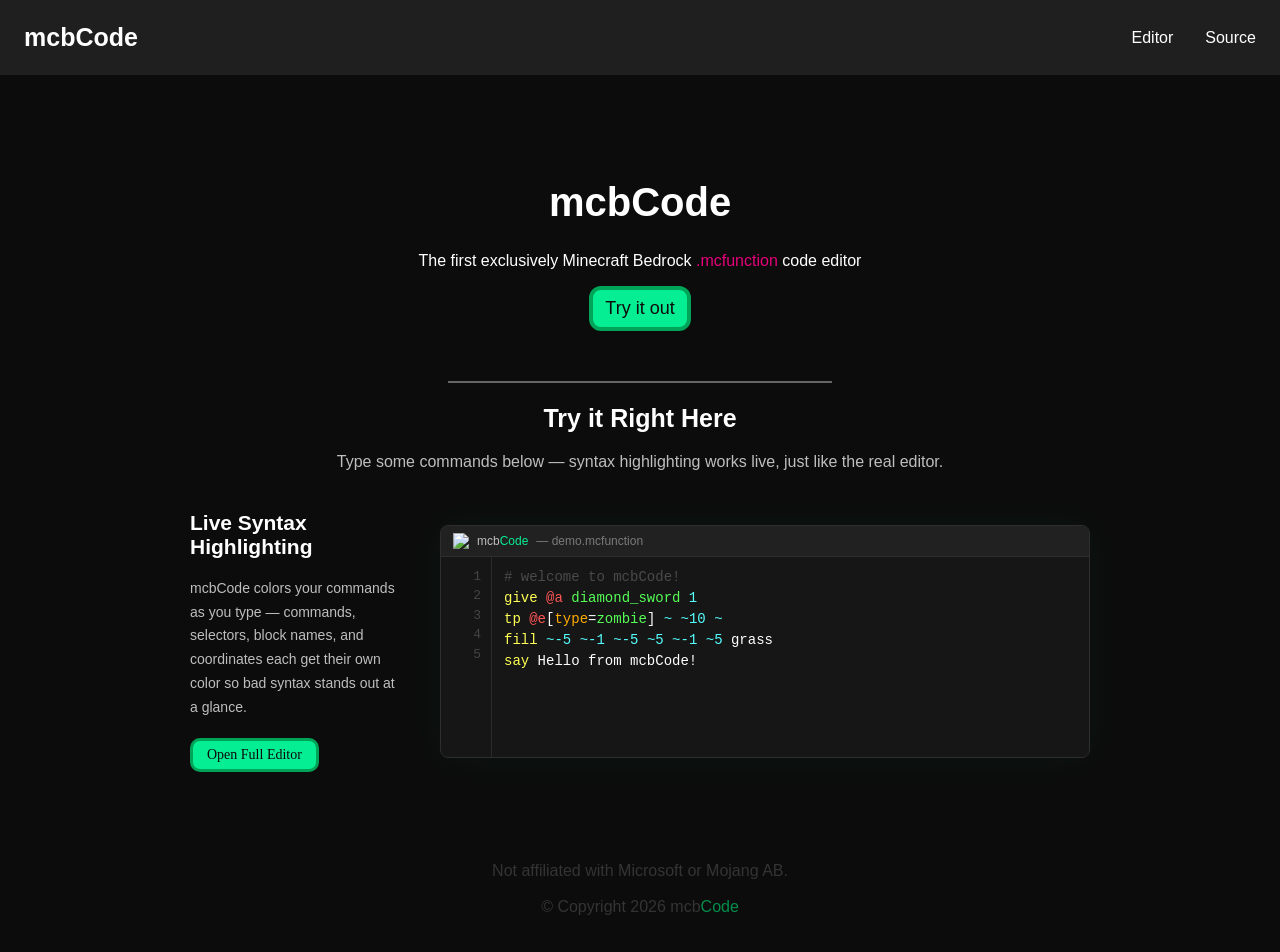
==== index.html @ 5b906f79 "Update index.html" ====
<!doctype html>
<html lang="en">
<head>

<meta name="google-adsense-account" content="ca-pub-2825557346768110">
<meta property="og:type" content="website">
<meta property="og:url" content="https://mcbcode.com">
<meta property="og:title" content="mcbCode">
<meta property="og:description" content="First MCFunction Code Editor for Minecraft Bedrock Edition">
<meta property="og:image" content="https://mcbcode.com/theme/favicon.png">
<meta property="og:image:width" content="64">
<meta property="og:image:height" content="64">
<meta property="og:site_name" content="mcbCode">
<meta name="keywords" content="minecraft bedrock mcfunction code editor minecraft bedrock">
<meta name="description" content="First MCFunction Code Editor for Minecraft Bedrock Edition">
<meta name="robots" content="index, follow">

  <link rel="icon" href="https://mcbcode.com/theme/favicon.png">
  <link rel="stylesheet" href="https://mcbcode.com/theme/site.css">
  <meta charset="utf-8" />
  <meta name="viewport" content="width=device-width,initial-scale=1" />
  <title>mcbCode</title>
  <style>
    html,body{
      min-height:100%;
      margin:0;
      font-family:'mcfont', sans-serif;
      background:#0c0c0c;
      font-weight: 0;
      color:#bebebe;
      justify-content: center;
      margin: auto;
      text-align: center;
    }

    h1{
      font-family: "mcfontb", sans-serif;
      font-size: 40px;
      margin-top: 20vh;
      color: #ffffff;
      text-align: center;
    }

    h2 {
     font-size: 25px;
     color: #ffffff;
    }

    a {
        text-decoration: none;
        color: #ffffff;
        transition: color 0.2s ease-in-out;
    }

    a:hover {
        text-decoration: none;
        color: #05ee93;
    }

  .mcbc {
    position: fixed;
    left: 5px;
    top: 10px;
    height: 50px;
    max-width: 50px;
  }

  c {
      color: #e7007b;
  }

  button {
      text-align: center;
      background-color: #313131;
      border: none;
      font-size: 18px;
      border-radius: 12px;
      padding: 8px 12px;
      color: #ffffff;
      transition: color 0.2s ease-in-out;
      cursor: pointer;
  }

  button:hover {
      color: #05ee93;
  }

  #tryitout {
      color: #0c0c0c;
      background-color: #05ee93;
      box-shadow: 0 0 20px 10px #05ee934;
      transition: color 0.2s ease-in-out, background-color 0.2s ease-in-out;
      border: 4px solid #00a459;
  }

  #tryitout:hover {
      color: #ffffff;
      background-color: #00a95c;
  }

  .navi {
      position: fixed;
      top: 0;
      left: 0;
      right: 0;
      height: 75px;
      background-color: rgba(45, 45, 45, 0.6);
      backdrop-filter: blur(6px);
      display: flex;
      align-items: center;
      justify-content: space-between;
      box-sizing: border-box;
      padding: 0 24px;
      z-index: 100;
  }

  .navi-brand h2 {
      margin: 0;
  }

  .quick-links {
      display: flex;
      gap: 32px;
      align-items: center;
  }

  .divider {
      border-top: 2px solid #bebebe;
      max-width: 30%;
      opacity: 0.5;
      margin: auto;
      margin-top: 50px;
  }

  footer { color: #343434; }
  footer g { color: #008e4c; }

  /* demo editor */
  .demo-section {
      display: flex;
      align-items: center;
      gap: 40px;
      max-width: 900px;
      margin: 40px auto 0 auto;
      padding: 0 20px;
      text-align: left;
  }

  .demo-desc {
      flex: 0 0 210px;
      color: #bebebe;
  }

  .demo-desc h2 {
      margin-top: 0;
      font-size: 21px;
  }

  .demo-desc p {
      font-size: 14px;
      line-height: 1.7;
      margin: 10px 0 18px 0;
  }

  .demo-open-link {
      display: inline-block;
      color: #0c0c0c;
      background-color: #05ee93;
      border: 3px solid #00a459;
      border-radius: 10px;
      padding: 6px 14px;
      font-size: 14px;
      font-family: mcfont;
      transition: background-color 0.2s ease, color 0.2s ease;
  }

  .demo-open-link:hover {
      background-color: #00a95c;
      color: #ffffff;
  }

  .demo-editor-shell {
      flex: 1;
      background-color: #1a1a1a;
      border: 1px solid #2e2e2e;
      border-radius: 8px;
      overflow: hidden;
      box-shadow: 0 0 40px rgba(5, 238, 147, 0.05);
      min-width: 0;
  }

  .demo-editor-topbar {
      background-color: #212121;
      display: flex;
      align-items: center;
      gap: 8px;
      padding: 7px 12px;
      border-bottom: 1px solid #2e2e2e;
      user-select: none;
      font-size: 12px;
      color: #7a7a7a;
  }

  .demo-editor-topbar img {
      width: 16px;
      height: 16px;
  }

  .demo-editor-body {
      display: flex;
      height: 200px;
      overflow: hidden;
  }

  .demo-line-numbers {
      background-color: #161616;
      padding: 10px 10px 10px 12px;
      text-align: right;
      color: #444;
      font-size: 13px;
      line-height: 1.5;
      user-select: none;
      border-right: 1px solid #2a2a2a;
      min-width: 28px;
      overflow: hidden;
      white-space: pre;
      font-family: monospace;
  }

  .demo-code-wrap {
      position: relative;
      flex: 1;
      overflow: hidden;
  }

  .demo-highlight {
      position: absolute;
      top: 0; left: 0;
      width: 100%; height: 100%;
      padding: 10px 12px;
      box-sizing: border-box;
      white-space: pre;
      overflow: auto;
      pointer-events: none;
      color: #ffffff;
      background-color: #161616;
      font-family: monospace;
      font-size: 14px;
      line-height: 1.5;
  }

  .demo-textarea {
      position: absolute;
      top: 0; left: 0;
      width: 100%; height: 100%;
      padding: 10px 12px;
      box-sizing: border-box;
      background: transparent;
      color: transparent;
      caret-color: #05ee93;
      border: none;
      outline: none;
      resize: none;
      font-family: monospace;
      font-size: 14px;
      line-height: 1.5;
      white-space: pre;
      word-wrap: normal;
      tab-size: 4;
      overflow: auto;
      z-index: 2;
  }

  .hl-cmd     { color: #ffff55; }
  .hl-sel     { color: #ff5555; }
  .hl-block   { color: #55ff55; }
  .hl-coord   { color: #55ffff; }
  .hl-key     { color: #ffaa00; }
  .hl-comment { color: #4a4a4a; }

  @media (max-width: 650px) {
      .demo-section { flex-direction: column; }
      .demo-desc { flex: unset; text-align: center; }
  }
  </style>
</head>
<body>

  <div class="navi">
      <div class="navi-brand"><h2>mcb<g>Code</g></h2></div>
      <div class="quick-links">
          <a href="https://mcbcode.com/editor">Editor</a>
          <a href="https://github.com/xyztoast/mcfunction">Source</a>
      </div>
  </div>

  <h1>mcb<g>Code</g></h1>
  <p style="color: #fff;">The <g>first</g> exclusively Minecraft Bedrock <c>.mcfunction</c> code editor</p>
  <div style="user-select: none;">
      <div class="top-navi">
          <a href="https://mcbcode.com/editor"><button id="tryitout">Try it out</button></a>
      </div>
  </div>

  <div class="divider"></div>
  <h2>Try it <g>Right Here</g></h2>
  <p>Type some commands below — syntax highlighting works live, just like the real editor.</p>

  <div class="demo-section">

      <div class="demo-desc">
          <h2>Live <g>Syntax Highlighting</g></h2>
          <p>mcbCode colors your commands as you type — commands, selectors, block names, and coordinates each get their own color so bad syntax stands out at a glance.</p>
          <a class="demo-open-link" href="https://mcbcode.com/editor">Open Full Editor</a>
      </div>

      <div class="demo-editor-shell">
          <div class="demo-editor-topbar">
              <img src="https://mcbcode.com/theme/favicon.png" alt="mcbCode">
              <span style="color:#bebebe;">mcb<span style="color:#05ee93">Code</span></span>
              <span>— demo.mcfunction</span>
          </div>
          <div class="demo-editor-body">
              <div class="demo-line-numbers" id="demoLineNums">1</div>
              <div class="demo-code-wrap">
                  <div class="demo-highlight" id="demoHighlight"></div>
                  <textarea
                      class="demo-textarea"
                      id="demoArea"
                      spellcheck="false"
                      placeholder="# type your commands here..."
                  ># welcome to mcbCode!
give @a diamond_sword 1
tp @e[type=zombie] ~ ~10 ~
fill ~-5 ~-1 ~-5 ~5 ~-1 ~5 grass
say Hello from mcbCode!</textarea>
              </div>
          </div>
      </div>

  </div>

  <script>
  (function() {
      const area      = document.getElementById('demoArea');
      const highlight = document.getElementById('demoHighlight');
      const lineNums  = document.getElementById('demoLineNums');

      function highlightMCF(text) {
          return text.split('\n').map(line => {
              let s = line
                  .replace(/&/g, '&amp;')
                  .replace(/</g, '&lt;')
                  .replace(/>/g, '&gt;');

              if (/^\s*#/.test(s)) {
                  return '<span class="hl-comment">' + s + '</span>';
              }

              // selectors with optional brackets
              s = s.replace(/(@[asepAr])(\[([^\]]*)\])?/g, function(match, sel, bracket, inner) {
                  if (!bracket) return '<span class="hl-sel">' + sel + '</span>';
                  let inside = inner.replace(/(\w+)(=)([^,\]]+)/g,
                      '<span class="hl-key">$1</span>$2<span class="hl-block">$3</span>');
                  return '<span class="hl-sel">' + sel + '</span>[' + inside + ']';
              });

              // relative coords and plain numbers
              s = s.replace(/(~-?\d*\.?\d*|(?<!\w)-?\d+\.?\d*(?!\w))/g,
                  '<span class="hl-coord">$1</span>');

              // snake_case block/item names
              s = s.replace(/\b([a-z][a-z0-9]*(?:_[a-z0-9]+)+)\b/g,
                  '<span class="hl-block">$1</span>');

              // known commands at start of line
              const cmds = ['give','tp','teleport','fill','say','tellraw','title',
                  'effect','summon','kill','clear','gamemode','gamerule','weather',
                  'time','scoreboard','tag','execute','function','setblock',
                  'replaceitem','playsound','stopsound','particle','structure',
                  'loot','locate','playanimation','ride','camerashake',
                  'inputpermission','damage','dialogue'];
              s = s.replace(
                  new RegExp('^(\\s*)(' + cmds.join('|') + ')\\b'),
                  '$1<span class="hl-cmd">$2</span>'
              );

              return s;
          }).join('\n');
      }

      function updateLineNums(text) {
          const count = text.split('\n').length;
          let out = '';
          for (let i = 1; i <= count; i++) out += i + '\n';
          lineNums.textContent = out;
      }

      function syncScroll() {
          highlight.scrollTop  = area.scrollTop;
          highlight.scrollLeft = area.scrollLeft;
          lineNums.scrollTop   = area.scrollTop;
      }

      function updateAll() {
          highlight.innerHTML = highlightMCF(area.value);
          updateLineNums(area.value);
          syncScroll();
      }

      area.addEventListener('input', updateAll);
      area.addEventListener('scroll', syncScroll);

      area.addEventListener('keydown', function(e) {
          if (e.key === 'Tab') {
              e.preventDefault();
              const s = area.selectionStart;
              const end = area.selectionEnd;
              area.value = area.value.substring(0, s) + '    ' + area.value.substring(end);
              area.selectionStart = area.selectionEnd = s + 4;
              updateAll();
          }
      });

      updateAll();
  })();
  </script>

  <br><br><br><br><br>

  <footer>Not affiliated with Microsoft or Mojang AB.<br><br>
  © Copyright 2026 mcb<g>Code</g></footer>
  <br><br>

  <script data-goatcounter="https://mcbcode.goatcounter.com/count"
          async src="//gc.zgo.at/count.js"></script>
</body>
</html>
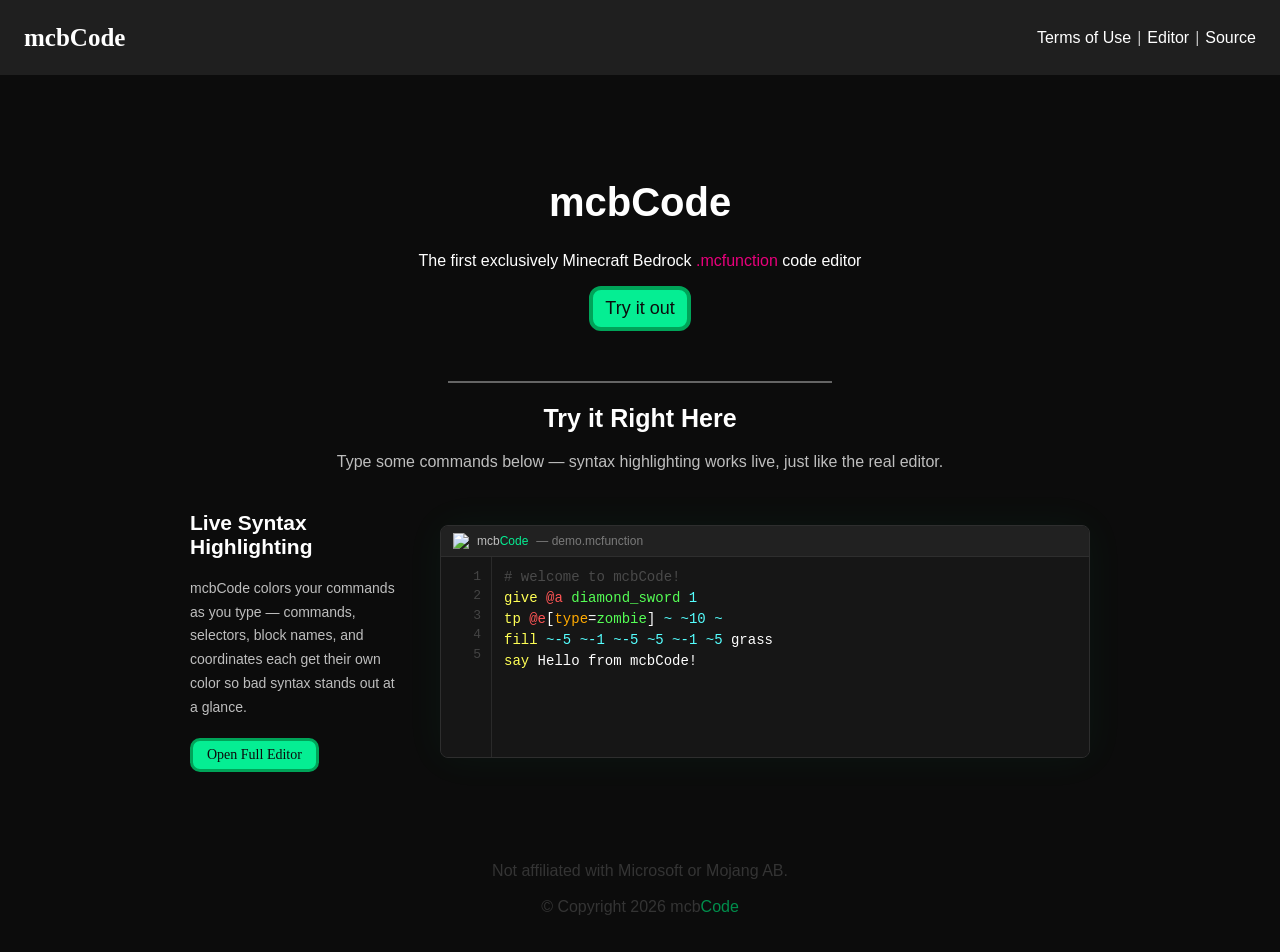
==== commit 13c31a57: "Update index.html" ====
--- a/index.html
+++ b/index.html
@@ -120,8 +120,8 @@
 
   .quick-links {
       display: flex;
-      gap: 32px;
       align-items: center;
+      gap: 6px;
   }
 
   .divider {
@@ -287,9 +287,10 @@
 <body>
 
   <div class="navi">
-      <div class="navi-brand"><h2>mcb<g>Code</g></h2></div>
+      <div class="navi-brand"><h2><ee style="color: #fff; font-family: mcfontb;">mcb</aa><g>Code</g></h2></div>
       <div class="quick-links">
-          <a href="https://mcbcode.com/editor">Editor</a>
+          <a href="https://mcbcode.com">Terms of Use</a> |
+          <a href="https://mcbcode.com/editor">Editor</a> |
           <a href="https://github.com/xyztoast/mcfunction">Source</a>
       </div>
   </div>
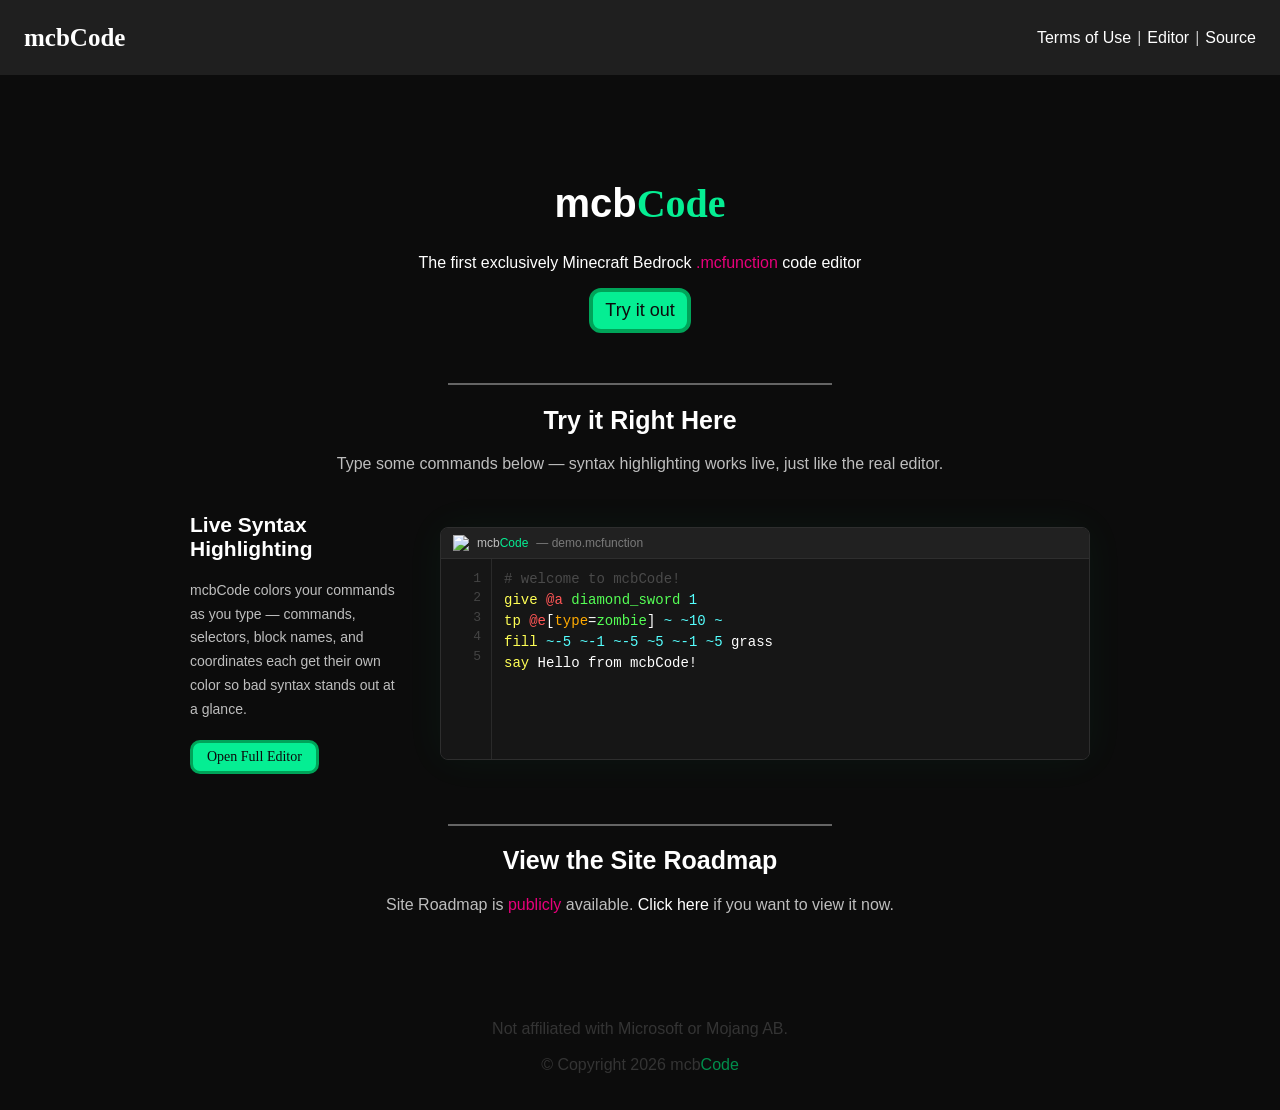
==== commit cb1fbb15: "Update index.html" ====
--- a/index.html
+++ b/index.html
@@ -6,10 +6,8 @@
 <meta property="og:type" content="website">
 <meta property="og:url" content="https://mcbcode.com">
 <meta property="og:title" content="mcbCode">
-<meta property="og:description" content="First MCFunction Code Editor for Minecraft Bedrock Edition">
+<meta property="og:description" content="MCFunction Code Editor for Minecraft Bedrock Edition">
 <meta property="og:image" content="https://mcbcode.com/theme/favicon.png">
-<meta property="og:image:width" content="64">
-<meta property="og:image:height" content="64">
 <meta property="og:site_name" content="mcbCode">
 <meta name="keywords" content="minecraft bedrock mcfunction code editor minecraft bedrock">
 <meta name="description" content="First MCFunction Code Editor for Minecraft Bedrock Edition">
@@ -282,6 +280,12 @@
       .demo-section { flex-direction: column; }
       .demo-desc { flex: unset; text-align: center; }
   }
+
+  .h1thing {
+    color: #05ee93;
+    font-family: mcfontb;
+    font-weight: 0;
+  }
   </style>
 </head>
 <body>
@@ -289,13 +293,13 @@
   <div class="navi">
       <div class="navi-brand"><h2><ee style="color: #fff; font-family: mcfontb;">mcb</aa><g>Code</g></h2></div>
       <div class="quick-links">
-          <a href="https://mcbcode.com">Terms of Use</a> |
+          <a href="https://mcbcode.com/terms-of-use">Terms of Use</a> |
           <a href="https://mcbcode.com/editor">Editor</a> |
           <a href="https://github.com/xyztoast/mcfunction">Source</a>
       </div>
   </div>
 
-  <h1>mcb<g>Code</g></h1>
+  <h1>mcb<span class="h1thing">Code</span></h1>
   <p style="color: #fff;">The <g>first</g> exclusively Minecraft Bedrock <c>.mcfunction</c> code editor</p>
   <div style="user-select: none;">
       <div class="top-navi">
@@ -427,6 +431,10 @@
   })();
   </script>
 
+  <div class="divider"></div>
+  <h2>View the <g>Site Roadmap</g></h2>
+  <p>Site Roadmap is <c>publicly</c> available. <a href="https://mcbcode.lovable.app">Click here</a> if you want to view it now.</p>
+
   <br><br><br><br><br>
 
   <footer>Not affiliated with Microsoft or Mojang AB.<br><br>
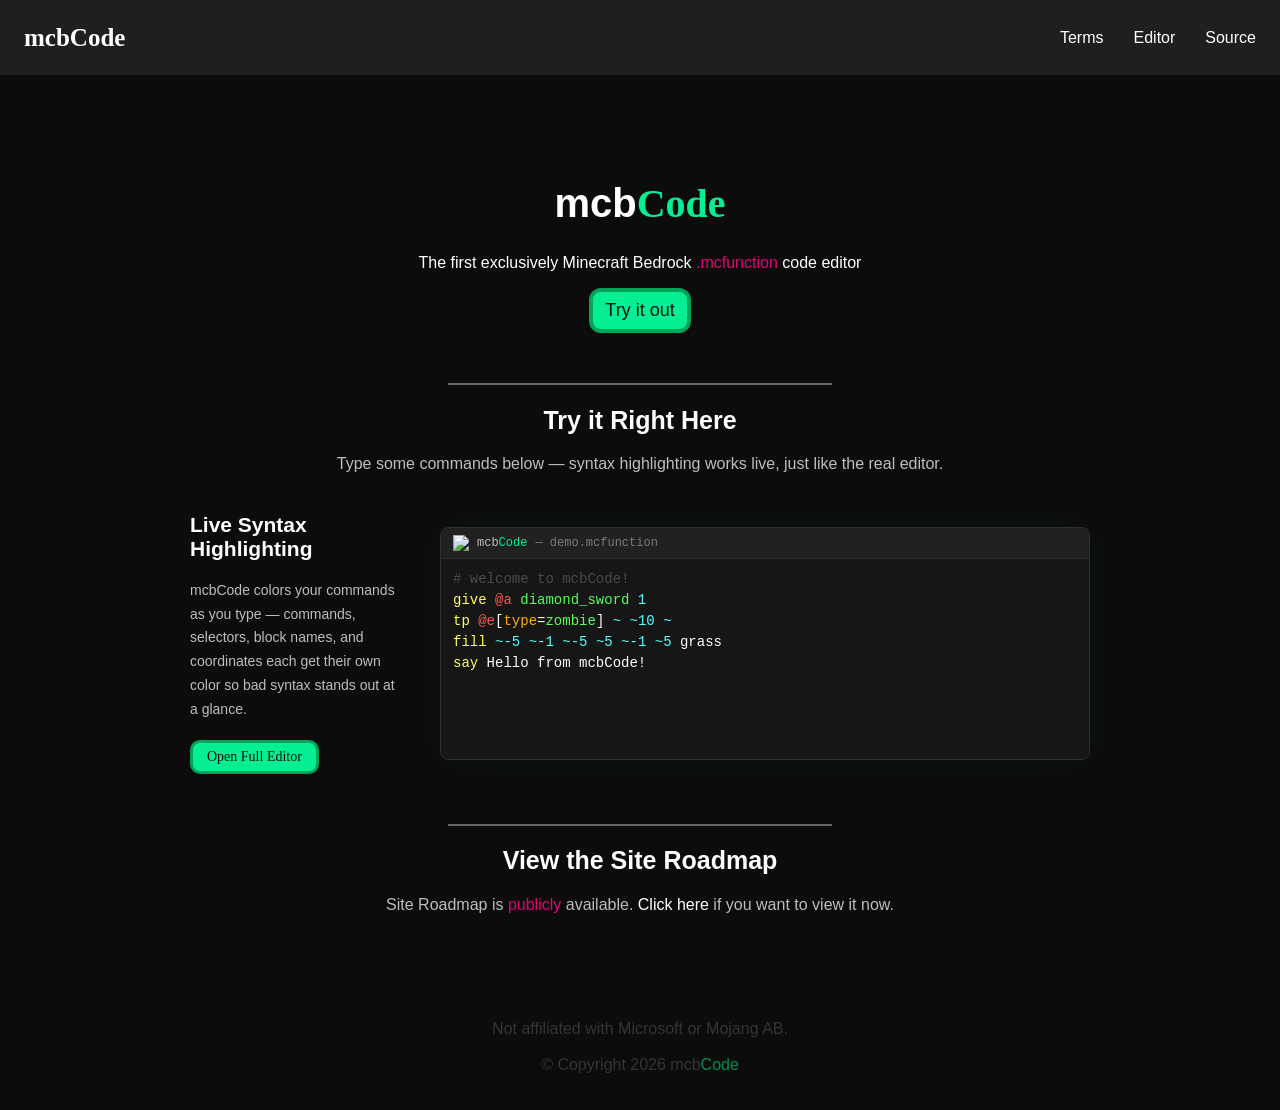
==== commit 53c7b84e: "Update index.html" ====
--- a/index.html
+++ b/index.html
@@ -112,6 +112,9 @@
       z-index: 100;
   }
 
+  .navi-brand {
+    display: flex;
+  }
   .navi-brand h2 {
       margin: 0;
   }
@@ -119,7 +122,7 @@
   .quick-links {
       display: flex;
       align-items: center;
-      gap: 6px;
+      gap: 30px;
   }
 
   .divider {
@@ -185,6 +188,7 @@
       overflow: hidden;
       box-shadow: 0 0 40px rgba(5, 238, 147, 0.05);
       min-width: 0;
+      font-family: monospace !important;
   }
 
   .demo-editor-topbar {
@@ -208,6 +212,7 @@
       display: flex;
       height: 200px;
       overflow: hidden;
+      font-family: monospace !important;
   }
 
   .demo-line-numbers {
@@ -291,10 +296,10 @@
 <body>
 
   <div class="navi">
-      <div class="navi-brand"><h2><ee style="color: #fff; font-family: mcfontb;">mcb</aa><g>Code</g></h2></div>
+      <div class="navi-brand"><a href="https://mcbcode.com"><h2><ee style="color: #fff; font-family: mcfontb;">mcb</aa><g>Code</g></h2></a></div>
       <div class="quick-links">
-          <a href="https://mcbcode.com/terms-of-use">Terms of Use</a> |
-          <a href="https://mcbcode.com/editor">Editor</a> |
+          <a href="https://mcbcode.com/terms-of-use">Terms</a>
+          <a href="https://mcbcode.com/editor">Editor</a>
           <a href="https://github.com/xyztoast/mcfunction">Source</a>
       </div>
   </div>
@@ -326,7 +331,6 @@
               <span>— demo.mcfunction</span>
           </div>
           <div class="demo-editor-body">
-              <div class="demo-line-numbers" id="demoLineNums">1</div>
               <div class="demo-code-wrap">
                   <div class="demo-highlight" id="demoHighlight"></div>
                   <textarea
@@ -334,6 +338,7 @@
                       id="demoArea"
                       spellcheck="false"
                       placeholder="# type your commands here..."
+                      style="font-family: monospace !important;"
                   ># welcome to mcbCode!
 give @a diamond_sword 1
 tp @e[type=zombie] ~ ~10 ~
@@ -349,7 +354,6 @@
   (function() {
       const area      = document.getElementById('demoArea');
       const highlight = document.getElementById('demoHighlight');
-      const lineNums  = document.getElementById('demoLineNums');
 
       function highlightMCF(text) {
           return text.split('\n').map(line => {
@@ -380,11 +384,8 @@
 
               // known commands at start of line
               const cmds = ['give','tp','teleport','fill','say','tellraw','title',
-                  'effect','summon','kill','clear','gamemode','gamerule','weather',
-                  'time','scoreboard','tag','execute','function','setblock',
-                  'replaceitem','playsound','stopsound','particle','structure',
-                  'loot','locate','playanimation','ride','camerashake',
-                  'inputpermission','damage','dialogue'];
+                  'effect','summon','kill','clear','gamemode','gamerule','function','setblock',
+                  ];
               s = s.replace(
                   new RegExp('^(\\s*)(' + cmds.join('|') + ')\\b'),
                   '$1<span class="hl-cmd">$2</span>'
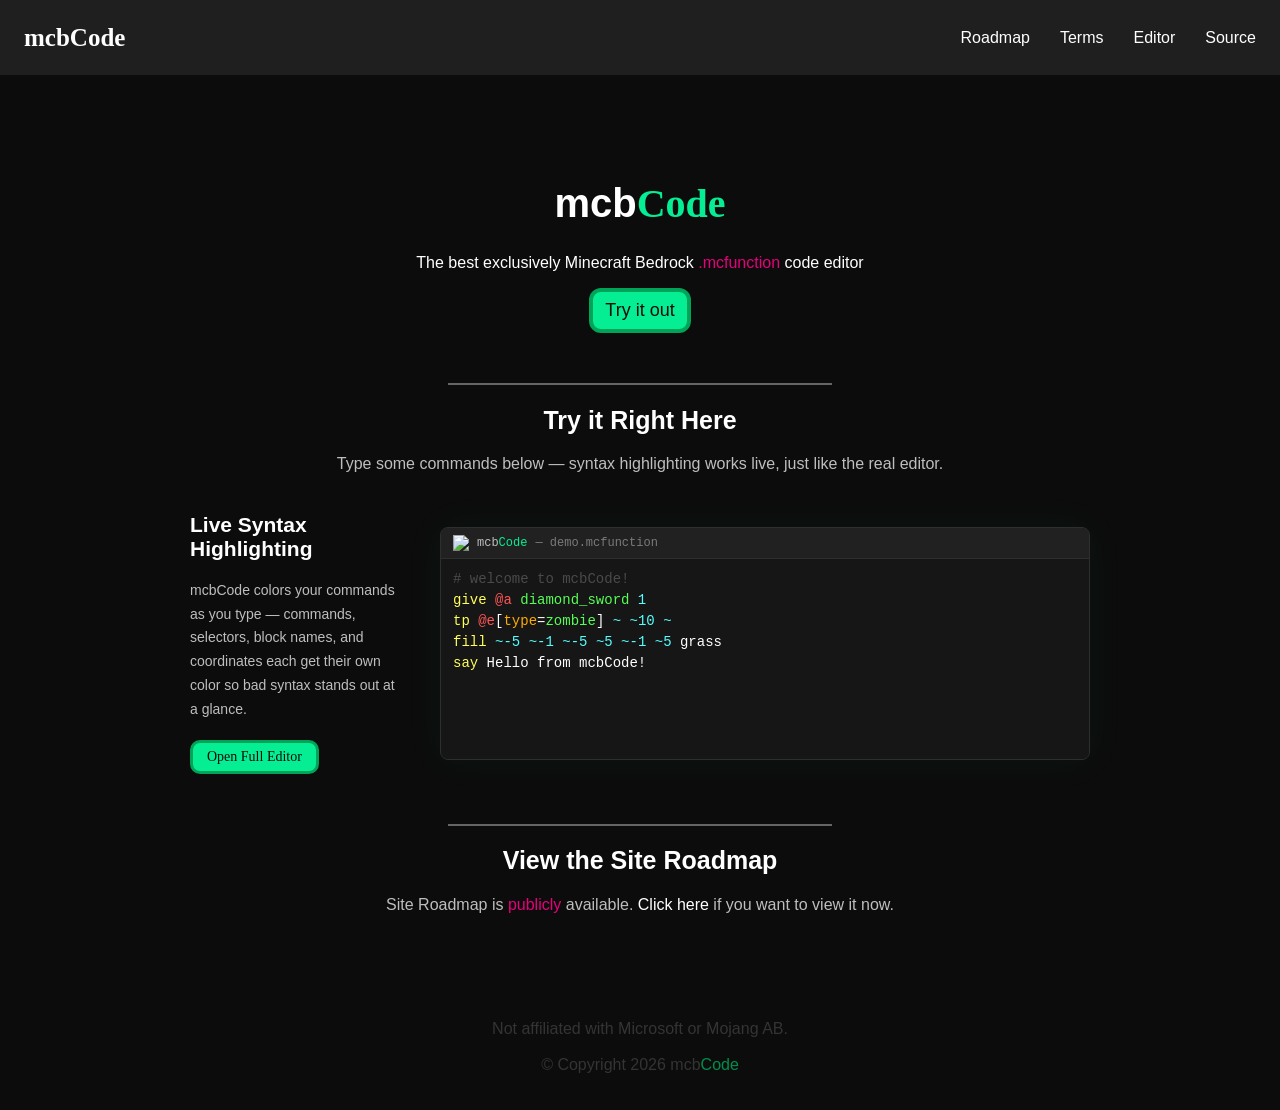
==== commit aa1f10eb: "Update index.html" ====
--- a/index.html
+++ b/index.html
@@ -298,6 +298,7 @@
   <div class="navi">
       <div class="navi-brand"><a href="https://mcbcode.com"><h2><ee style="color: #fff; font-family: mcfontb;">mcb</aa><g>Code</g></h2></a></div>
       <div class="quick-links">
+          <a href="https://roadmap.mcbcode.com/">Roadmap</a>
           <a href="https://mcbcode.com/terms-of-use">Terms</a>
           <a href="https://mcbcode.com/editor">Editor</a>
           <a href="https://github.com/xyztoast/mcfunction">Source</a>
@@ -305,7 +306,7 @@
   </div>
 
   <h1>mcb<span class="h1thing">Code</span></h1>
-  <p style="color: #fff;">The <g>first</g> exclusively Minecraft Bedrock <c>.mcfunction</c> code editor</p>
+  <p style="color: #fff;">The <g>best</g> exclusively Minecraft Bedrock <c>.mcfunction</c> code editor</p>
   <div style="user-select: none;">
       <div class="top-navi">
           <a href="https://mcbcode.com/editor"><button id="tryitout">Try it out</button></a>
@@ -434,7 +435,7 @@
 
   <div class="divider"></div>
   <h2>View the <g>Site Roadmap</g></h2>
-  <p>Site Roadmap is <c>publicly</c> available. <a href="https://mcbcode.lovable.app">Click here</a> if you want to view it now.</p>
+  <p>Site Roadmap is <c>publicly</c> available. <a href="https://roadmap.mcbcode.com">Click here</a> if you want to view it now.</p>
 
   <br><br><br><br><br>
 
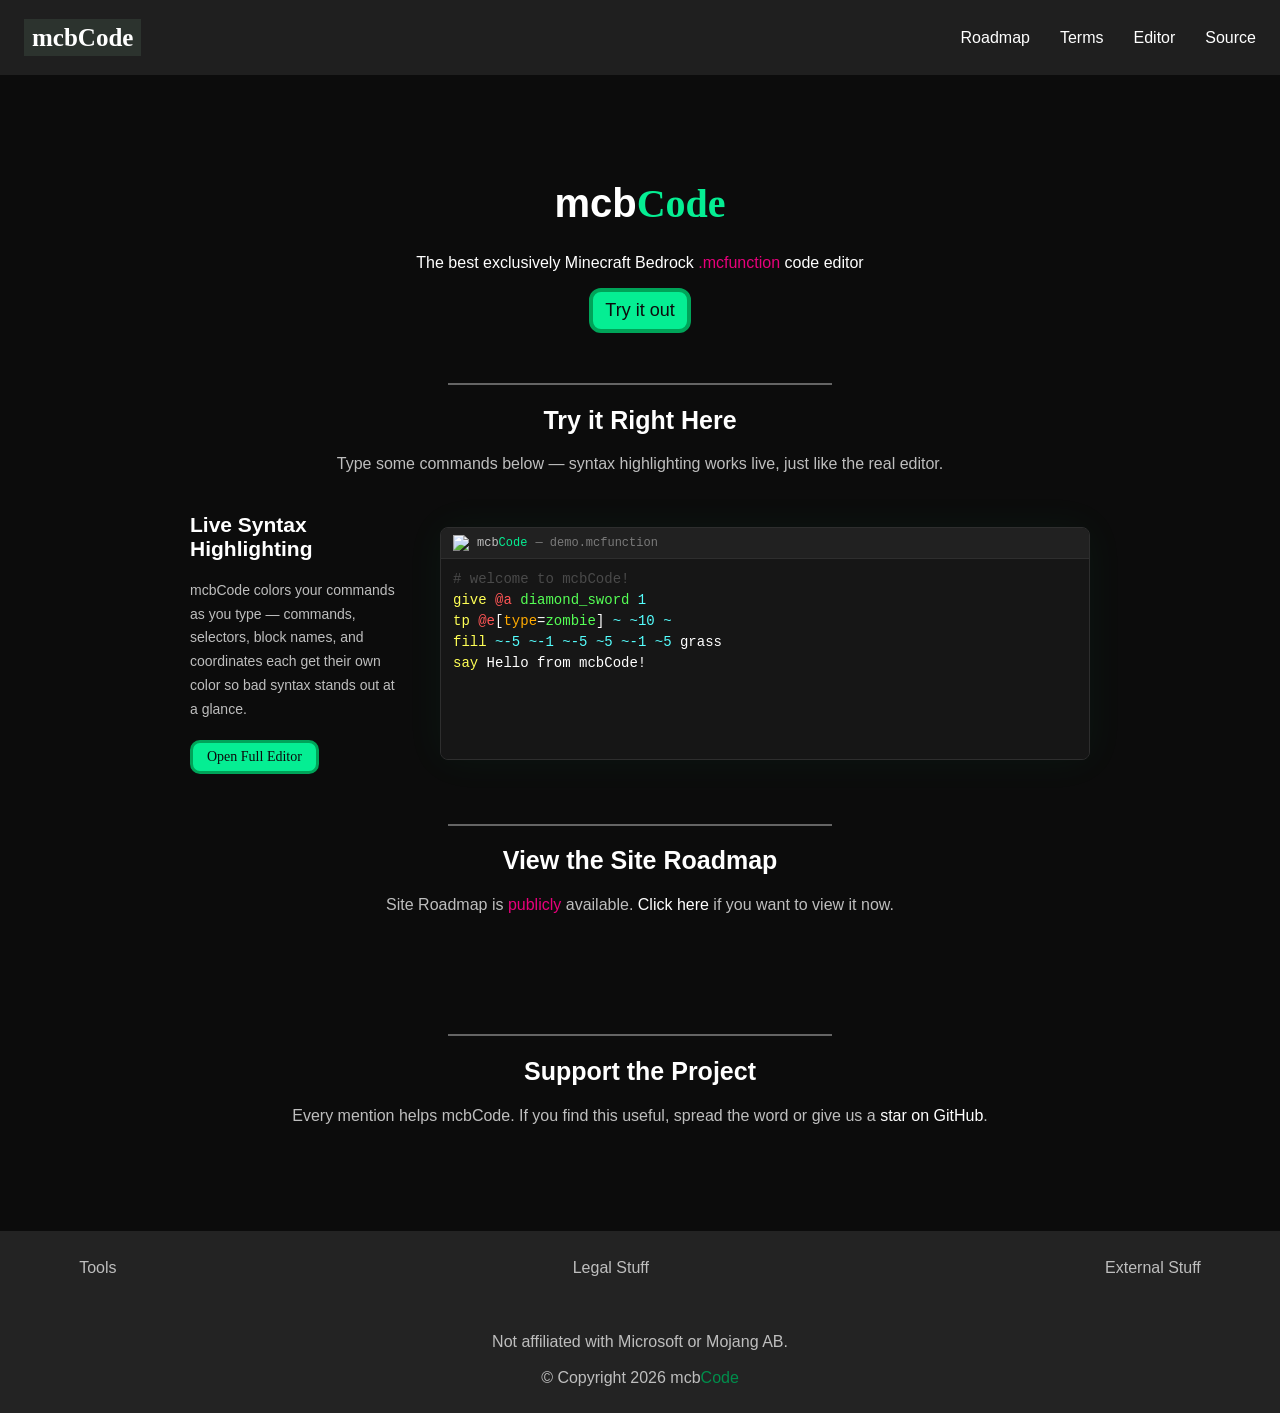
==== commit 4ccc1846: "Update index.html" ====
--- a/index.html
+++ b/index.html
@@ -114,7 +114,10 @@
 
   .navi-brand {
     display: flex;
-  }
+    background-color: #9adbb31a;
+    padding: 4px 8px;
+  }
+
   .navi-brand h2 {
       margin: 0;
   }
@@ -133,8 +136,24 @@
       margin-top: 50px;
   }
 
-  footer { color: #343434; }
-  footer g { color: #008e4c; }
+  footer {
+    color: #bebebe;
+    background-color: #232323;
+    padding: 8px;
+    }
+
+  footer g {
+    color: #008e4c;
+    }
+
+  .pages-list {
+    display: flex;
+    padding: 4px 8px;
+    margin-left: 5%;
+    margin-right: 5%;
+    justify-content: space-between;
+
+  }
 
   /* demo editor */
   .demo-section {
@@ -436,12 +455,24 @@
   <div class="divider"></div>
   <h2>View the <g>Site Roadmap</g></h2>
   <p>Site Roadmap is <c>publicly</c> available. <a href="https://roadmap.mcbcode.com">Click here</a> if you want to view it now.</p>
+ <br><br><br>
+    <div class="divider"></div>
+  <h2><g>Support</g> the Project</h2>
+  <p>Every mention helps mcb<g>Code</g>. If you find this useful, spread the word or give us a <a href="https://roadmap.mcbcode.com">star on GitHub</a>.</p>
 
   <br><br><br><br><br>
 
-  <footer>Not affiliated with Microsoft or Mojang AB.<br><br>
-  © Copyright 2026 mcb<g>Code</g></footer>
+  <footer>
+    <div class="pages-list">
+      <p>Tools</p>
+      <p>Legal Stuff</p>
+      <p>External Stuff</p>
+    </div>
   <br><br>
+Not affiliated with Microsoft or Mojang AB.<br><br>
+© Copyright 2026 mcb<g>Code</g>
+  <br><br>
+  </footer>
 
   <script data-goatcounter="https://mcbcode.goatcounter.com/count"
           async src="//gc.zgo.at/count.js"></script>
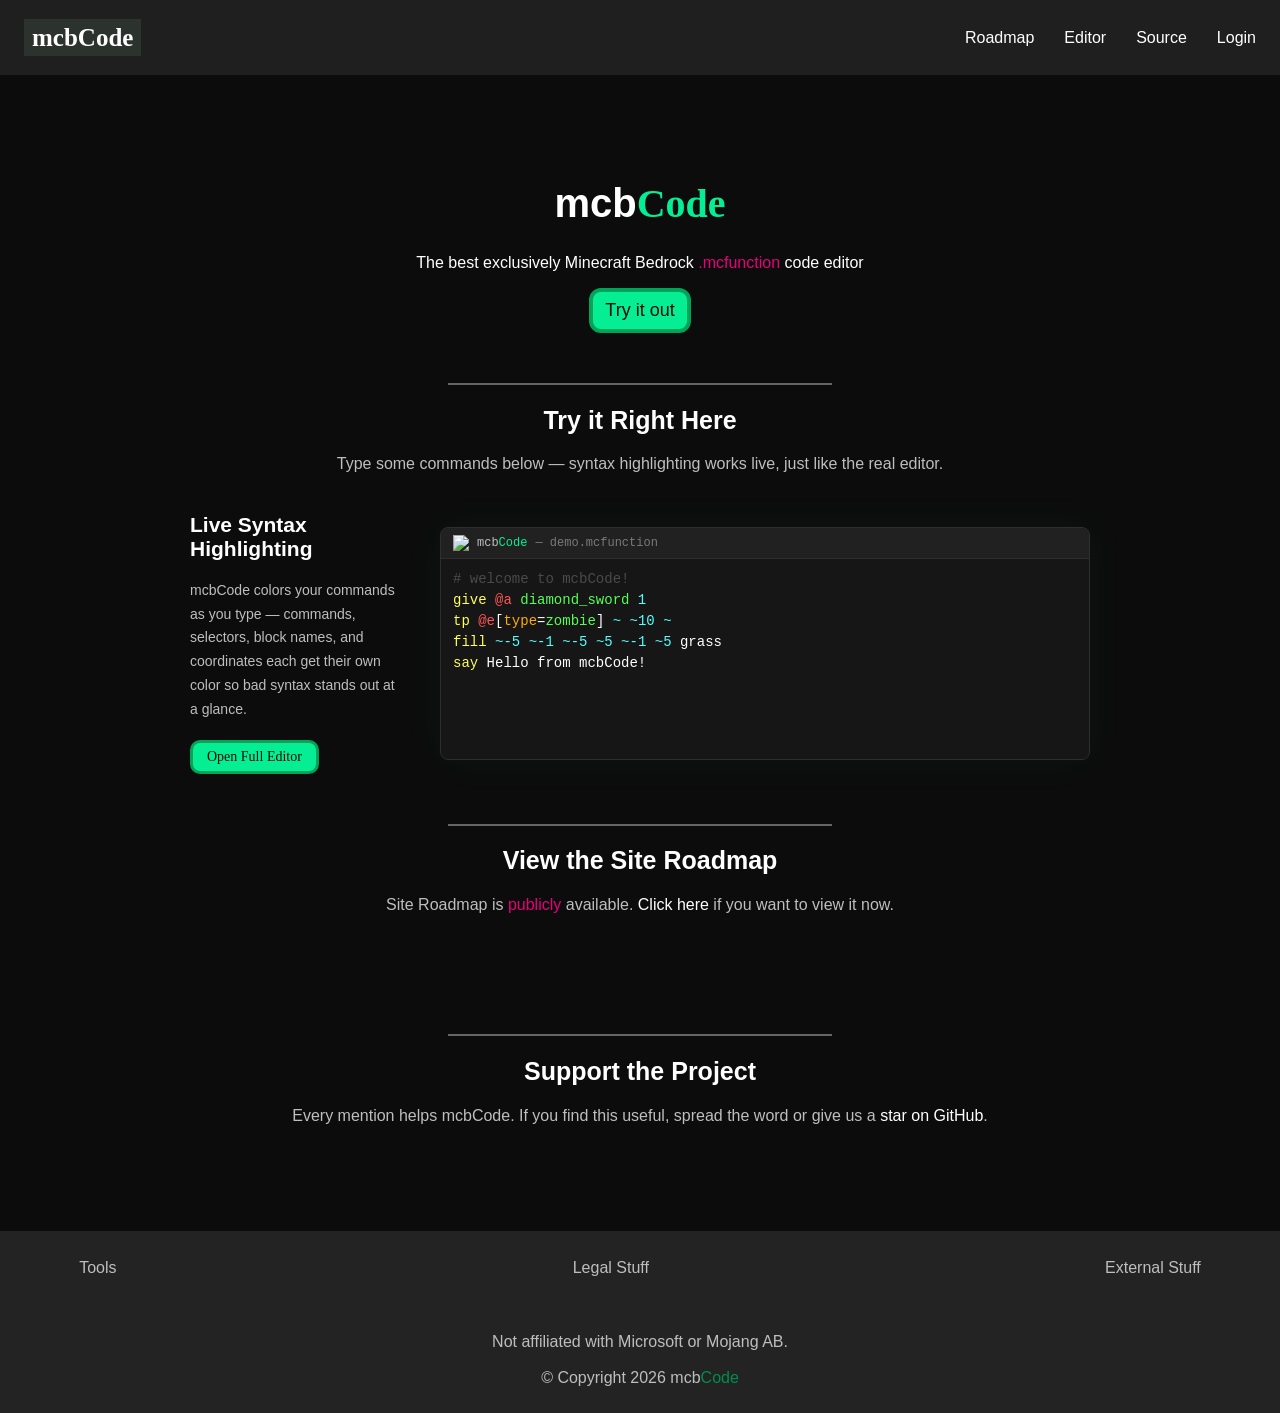
==== commit eecdd9ef: "Update index.html" ====
--- a/index.html
+++ b/index.html
@@ -318,9 +318,9 @@
       <div class="navi-brand"><a href="https://mcbcode.com"><h2><ee style="color: #fff; font-family: mcfontb;">mcb</aa><g>Code</g></h2></a></div>
       <div class="quick-links">
           <a href="https://roadmap.mcbcode.com/">Roadmap</a>
-          <a href="https://mcbcode.com/terms-of-use">Terms</a>
           <a href="https://mcbcode.com/editor">Editor</a>
           <a href="https://github.com/xyztoast/mcfunction">Source</a>
+          <a href="https://mcbcode.com/login">Login</a>
       </div>
   </div>
 
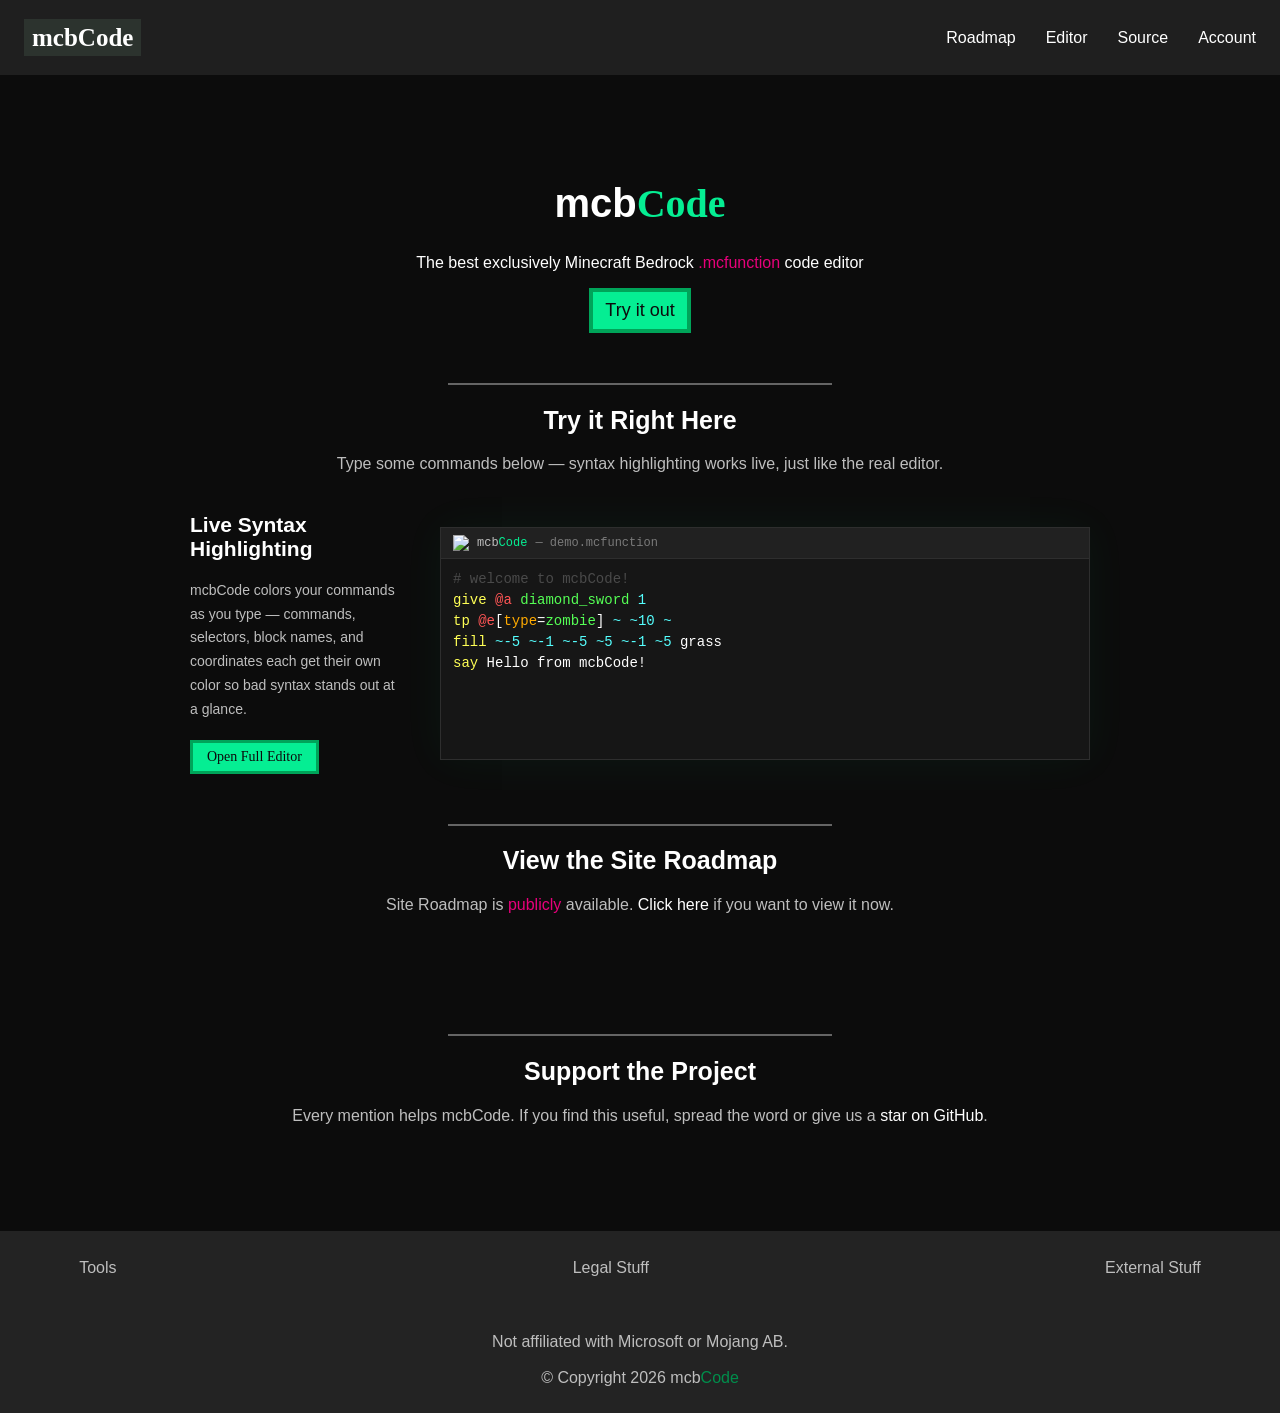
==== commit 3756297f: "Update index.html" ====
--- a/index.html
+++ b/index.html
@@ -72,7 +72,6 @@
       background-color: #313131;
       border: none;
       font-size: 18px;
-      border-radius: 12px;
       padding: 8px 12px;
       color: #ffffff;
       transition: color 0.2s ease-in-out;
@@ -187,7 +186,6 @@
       color: #0c0c0c;
       background-color: #05ee93;
       border: 3px solid #00a459;
-      border-radius: 10px;
       padding: 6px 14px;
       font-size: 14px;
       font-family: mcfont;
@@ -203,7 +201,6 @@
       flex: 1;
       background-color: #1a1a1a;
       border: 1px solid #2e2e2e;
-      border-radius: 8px;
       overflow: hidden;
       box-shadow: 0 0 40px rgba(5, 238, 147, 0.05);
       min-width: 0;
@@ -320,7 +317,7 @@
           <a href="https://roadmap.mcbcode.com/">Roadmap</a>
           <a href="https://mcbcode.com/editor">Editor</a>
           <a href="https://github.com/xyztoast/mcfunction">Source</a>
-          <a href="https://mcbcode.com/login">Login</a>
+          <a href="https://mcbcode.com/account">Account</a>
       </div>
   </div>
 
